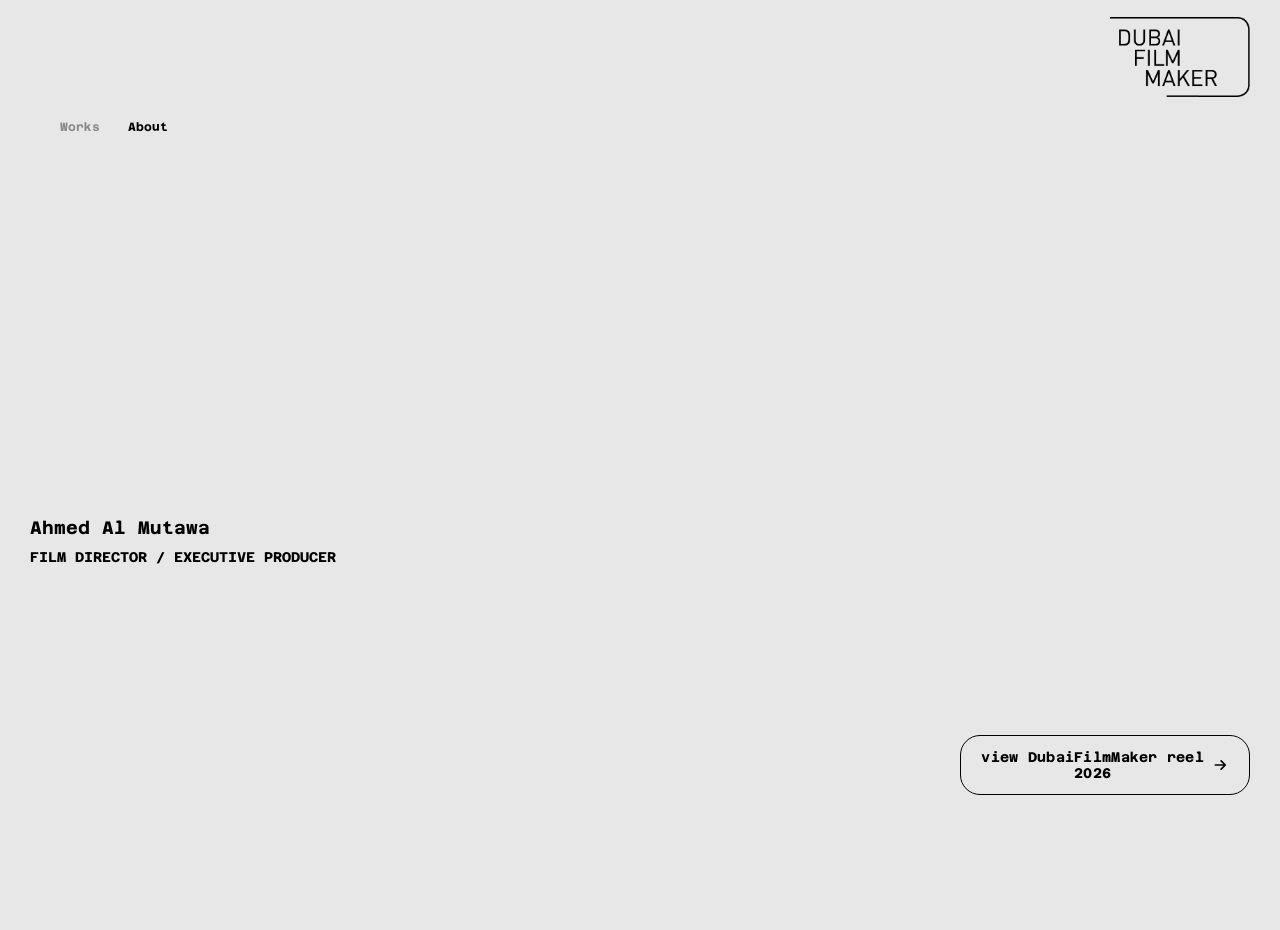
==== about.html @ 59cb26bb "preloader option 1" ====
<!doctype html>
<html lang="en">
  <meta http-equiv="content-type" content="text/html;charset=UTF-8" />
  <head>
    <meta charset="utf-8" />
    <meta name="viewport" content="width=device-width,initial-scale=1.0" />

    <link rel="preconnect" href="https://fonts.googleapis.com/" />
    <link rel="preconnect" href="https://fonts.gstatic.com/" crossorigin />
    <link
      href="https://fonts.googleapis.com/css2?family=Azeret+Mono&amp;display=swap"
      rel="stylesheet"
    />
    <link
      href="https://fonts.googleapis.com/css2?family=Azeret+Mono:wght@700&amp;display=swap"
      rel="stylesheet"
    />

    <!-- Favicons -->
    <link
      rel="apple-touch-icon"
      sizes="180x180"
      href="assets/favicons/final_favicon/apple-touch-icon.png"
    />
    <link
      rel="icon"
      type="image/png"
      sizes="32x32"
      href="assets/favicons/final_favicon/favicon-32x32.png"
    />
    <link
      rel="icon"
      type="image/png"
      sizes="16x16"
      href="assets/favicons/final_favicon/favicon-16x16.png"
    />
    <link
      rel="manifest"
      href="assets/favicons/final_favicon/site.webmanifest"
    />
    <link
      rel="mask-icon"
      href="assets/favicons/safari-pinned-tab.svg"
      color="#000000"
    />
    <meta name="msapplication-TileColor" content="#ffffff" />
    <meta name="theme-color" content="#ffffff" />
    <link
      rel="shortcut icon"
      type="image/x-icon"
      href="assets/favicons/final_favicon/favicon.ico"
    />
    <link
      rel="icon"
      type="image/x-icon"
      href="assets/favicons/final_favicon/favicon.ico"
    />
    <link rel="stylesheet" href="3.7.8/plyr.css" />
    <link href="assets/dist/build.min.css" rel="stylesheet" />
    <link href="assets/css/header-logo-match.css" rel="stylesheet" />
    <!-- <link href="assets/css/page-loading.css" rel="stylesheet" /> -->
    <link href="assets/css/header-spacing-adjustment.css" rel="stylesheet" />
    <link href="assets/css/templates/about.css" rel="stylesheet" />
    <link rel="canonical" href="about.html" />
    <link href="assets/css/templates/about.css" rel="stylesheet" />
    <meta property="og:locale" content="en_US" />
    <meta property="og:type" content="website" />
    <meta property="og:title" content=" About" />
    <meta property="og:site_name" content="Poster" />
    <meta property="og:url" content="about.html" />
    <meta name="twitter:title" content=" About" />
    <meta name="twitter:card" content="summary_large_image" />

    <meta
      name="description"
      content="Post-Production company based in the heart of Paris, dedicated to audiovisual production, advertisement, digital content, music video feature films & documentaries."
    />
    <meta
      property="og:description"
      content="Post-Production company based in the heart of Paris, dedicated to audiovisual production, advertisement, digital content, music video feature films & documentaries."
    />

    <title>DubaiFilmMaker - About</title>

    <style>
      /* Contact label letter spacing */
      .contact-label {
        letter-spacing: 0.15em;
      }
    </style>

    <!-- Critical header CSS - loads synchronously to prevent FOUC -->
  </head>
  <body class="template-about">
    <main class="main">
      <div class="app-container body-light">
        <div class="app-container-inner">
          <header class="header">
            <div class="header__nav">
              <a
                href="index"
                data-navigo
                data-slug="homepage"
                class="logo-link"
              >
                <!-- <img class="header__logo" src="assets/img/final_logo_black.svg" alt="Dubai Film Maker" /> -->
                <img
                  class="header__logo"
                  src="assets/img/version_1/black.png"
                  alt="Dubai Film Maker"
                />
              </a>
              <a href="#main_menu" class="btn btn--menu">
                <span>menu.</span>
              </a>
            </div>

            <div class="header__navigations-wrapper">
              <nav id="main_menu" class="header__subnav">
                <ul>
                  <li data-slug="homepage">
                    <a data-navigo data-slug="homepage" href="#"> Homepage </a>
                  </li>
                  <li data-slug="works">
                    <a data-navigo data-slug="works" href="/works"> Works </a>
                  </li>
                  <li data-slug="about">
                    <a
                      data-navigo
                      data-slug="about"
                      aria-current="page"
                      href="/about"
                    >
                      About
                    </a>
                  </li>
                  <li data-slug="contact">
                    <a data-navigo data-slug="contact" href="/contact">
                      Contact
                    </a>
                  </li>
                </ul>
              </nav>
            </div>
          </header>
          <div class="page-inner-content">
            <h1 class="hidden">About</h1>

            <div class="about-inner-wrapper">
              <div class="content-wrapper">
                <div class="about-content">
                  <!-- Content will be loaded from JSON -->
                  <!-- Loading about content... -->
                </div>
              </div>
              <div class="images-button-wrapper">
                <div class="list list--about-images">
                  <!-- Images will be loaded dynamically from about.json -->
                </div>

                <button class="btn-reel js-open-popin-video">
                  <span class="cta-text">view DubaiFilmMaker reel 2026</span>
                  <svg
                    class="cta-arrow"
                    width="20"
                    height="20"
                    viewBox="0 0 20 20"
                    fill="none"
                    xmlns="http://www.w3.org/2000/svg"
                  >
                    <path
                      d="M4 10H16M16 10L11 5M16 10L11 15"
                      stroke="currentColor"
                      stroke-width="2"
                      stroke-linecap="round"
                      stroke-linejoin="round"
                    ></path>
                  </svg>
                </button>
              </div>
            </div>

            <div
              class="popin popin-video js-popin-video"
              popin-name="video"
              lock-scroll
            >
              <div class="video-infos">
                <h2>DubaiFilmMaker reel 2026</h2>
              </div>
              <button class="lnk lnk--through popin-close js-close-popin-video">
                close
              </button>
              <div
                class="box--video__wrapper video-wrapper js-player fit-cover"
              >
                <video
                  src="https://video.wixstatic.com/video/8c2c22_13c6aa4d9ebb4e6d9e591dcaaa7cb89e/720p/mp4/file.mp4"
                  playsinline
                ></video>
              </div>
            </div>
          </div>
        </div>
      </div>
    </main>

    <!--  -->

    <script src="assets/js/intro-logo-size-sync.js"></script>
    <script src="assets/js/data-loader.js"></script>
    <script src="assets/js/page-renderer.js"></script>
    <script src="assets/js/spa-router.js"></script>
    <script src="assets/dist/build.min.js"></script>
    <script src="assets/js/dynamic-content-reinit.js"></script>
    <script src="assets/js/app-init.js"></script>
    <script src="assets/js/site-config.js">
      </script

          <!-- Cloudflare Web Analytics -->
          <script defer src="https://static.cloudflareinsights.com/beacon.min.js" data-cf-beacon='{"token": "624e41bf9bf046a88fa109aebee0d778"}'>
    </script>
  </body>
</html>
---- assets/dist/build.min.css ----
:root{--promo-banner-height:40px;--promo-banner-mobile-height:64px;--bg-color:#000;--bg-light-color:#e7e7e7;--light-color:#fff}@font-face{font-display:swap;font-family:Monument Extended Bold;font-style:normal;font-weight:700;src:url(../fonts/monument-extended-bold.eot);src:url(../fonts/monument-extended-bold-1.eot) format("embedded-opentype"),url(../fonts/monument-extended-bold.woff) format("woff"),url(../fonts/monument-extended-bold.woff2) format("woff2"),url(../fonts/monument-extended-bold.ttf) format("truetype"),url("../fonts/monument-extended-bold.svg") format("svg")}.box--video__credits dd,.monument-bold{font-family:Monument Extended Bold,sans-serif,system-ui;font-style:normal;font-weight:700}.azeret-mono,body{font-family:Azeret Mono,sans-serif,system-ui;font-optical-sizing:auto;font-style:normal;font-weight:400}.azeret-mono-bold,.btn--menu,.header__subnav li{font-family:Azeret Mono,sans-serif,system-ui;font-optical-sizing:auto;font-style:normal;font-weight:700}html{line-height:1.15;-webkit-text-size-adjust:100%}body{margin:0}main{display:block}h1{font-size:2em;margin:.67em 0}hr{box-sizing:content-box;height:0;overflow:visible}pre{font-family:monospace,monospace;font-size:1em}a{background-color:transparent}abbr[title]{border-bottom:none;text-decoration:underline;text-decoration:underline dotted}b,strong{font-weight:bolder}code,kbd,samp{font-family:monospace,monospace;font-size:1em}small{font-size:80%}sub,sup{font-size:75%;line-height:0;position:relative;vertical-align:baseline}sub{bottom:-.25em}sup{top:-.5em}img{border-style:none}button,input,optgroup,select,textarea{font-family:inherit;font-size:100%;line-height:1.15;margin:0}button,input{overflow:visible}button,select{text-transform:none}[type=button],[type=reset],[type=submit],button{-webkit-appearance:button}[type=button]::-moz-focus-inner,[type=reset]::-moz-focus-inner,[type=submit]::-moz-focus-inner,button::-moz-focus-inner{border-style:none;padding:0}[type=button]:-moz-focusring,[type=reset]:-moz-focusring,[type=submit]:-moz-focusring,button:-moz-focusring{outline:1px dotted ButtonText}fieldset{padding:.35em .75em .625em}legend{box-sizing:border-box;color:inherit;display:table;max-width:100%;padding:0;white-space:normal}progress{vertical-align:baseline}textarea{overflow:auto}[type=checkbox],[type=radio]{box-sizing:border-box;padding:0}[type=number]::-webkit-inner-spin-button,[type=number]::-webkit-outer-spin-button{height:auto}[type=search]{-webkit-appearance:textfield;outline-offset:-2px}[type=search]::-webkit-search-decoration{-webkit-appearance:none}::-webkit-file-upload-button{-webkit-appearance:button;font:inherit}details{display:block}summary{display:list-item}[hidden],template{display:none}:root{--rem:16px;--ivh:100vh;--vw:100vw;--main-bezier:cubic-bezier(0.63,0.01,0,0.83);--quad-ease-out:cubic-bezier(0.25,0.46,0.45,0.94);--quad-ease-in-out:cubic-bezier(0.455,0.03,0.515,0.955)}body{font-size:12px;line-height:14px;-webkit-font-smoothing:antialiased;-moz-osx-font-smoothing:grayscale;background:var(--bg-color);overscroll-behavior:none}.scrolling-element.no-scroll{overflow:hidden}.app-container{background-color:var(--bg-color);opacity:0;width:100%}.app-container.body-light{background-color:var(--bg-light-color)}.app-container-inner{min-height:var(--ivh);width:100%}.app-container+.app-container{overflow:hidden;position:absolute;top:0;z-index:10}.hidden{height:0;margin:0;opacity:0;padding:0;visibility:hidden;width:0}p{margin:14px 0 0}.list{list-style-type:none;margin:0;padding:0}.pic{display:block}.lnk{background:none;border:none;color:inherit;cursor:pointer;text-decoration:none}.lnk--through{position:relative}.lnk--through:before{background-color:var(--bg-color);content:"";height:1px;left:auto;position:absolute;right:0;top:50%;transition:width .3s cubic-bezier(.63,.01,0,.83);width:0}@media(hover:hover){.lnk--through:active:before,.lnk--through:hover:before{left:0;right:auto;width:100%}}.lazy-media{opacity:0;transition:opacity .6s ease}.lazy-media.loaded{opacity:1}.bloc-intro{backdrop-filter:blur(24px);background:var(--bg-color);height:var(--ivh);left:0;overflow:hidden;position:absolute;top:0;transition:background 3s var(--main-bezier),backdrop-filter 1s var(--main-bezier);width:100vw;z-index:99}.bloc-intro.lottie-started{background:transparent}.bloc-intro.lottie-ended{backdrop-filter:blur(0)}.intro-ended .bloc-intro{opacity:0;pointer-events:none}.intro-anim-surwrapper{height:100%;position:absolute;transition:transform .8s var(--main-bezier);width:100%}.bloc-intro.lottie-ended .intro-anim-surwrapper{transform:translateY(calc(var(--ivh)/2*-1 + var(--logo-h)/2 + 20px))}@media(min-width:768px){.bloc-intro.lottie-ended .intro-anim-surwrapper{transform:translateY(calc(var(--ivh)/2*-1 + var(--logo-h)/2 + 17px))}}.intro-ended .intro-anim-surwrapper .intro-anim-surwrapper{transition:none}.intro-anim-wrapper{height:100vw;left:70px;position:absolute;top:50%;transform:translateY(-50%);transition:left .8s var(--main-bezier);width:calc(100% - 140px)}.bloc-intro.lottie-ended .intro-anim-wrapper{left:20px}@media(min-width:768px){.intro-anim-wrapper{left:30px!important;width:calc(100% - 60px)}}.intro-anim{height:100%;left:0;opacity:0;pointer-events:none;position:absolute;top:0;transform:scale(1.24);transition:transform .5s var(--quad-ease-out),opacity .3s var(--quad-ease-out);width:100%}.intro-anim.is-visible{opacity:1;transform:scale(1.442)}.intro-timeline{--scale-x:0;bottom:0;height:3px;position:absolute;transition:opacity .3s var(--main-bezier);transition-delay:.6s;width:100%}.bloc-intro.lottie-started .intro-timeline{opacity:0}.intro-timeline .inner{background-color:var(--light-color);height:3px;position:absolute;transform:scaleX(var(--scale-x));transform-origin:left;transition:transform .6s var(--main-bezier);width:100%}:root{--plyr-color-main:#fff;--plyr-font-size-base:10px;--plyr-font-size-small:10px;--plyr-font-size-large:10px;--plyr-font-size-xlarge:10px;--plyr-font-size-badge:10px;--plyr-font-weight-bold:400;--plyr-line-height:12px;--plyr-font-family:"Azeret Mono";--plyr-range-thumb-shadow:none;--plyr-range-thumb-active-shadow-width:0;--plyr-range-track-height:1px;--plyr-font-smoothing:true;--plyr-video-control-background-hover:none;--plyr-video-controls-background:transparent}.video-wrapper{align-items:center;display:flex;height:100%;justify-content:center;overflow:hidden;position:relative;width:100%}@media(min-width:768px){.video-wrapper.fit-cover .plyr--video{height:100%}.video-wrapper.fit-cover .plyr--video video{object-fit:cover}}.video-wrapper input[type=range]{cursor:grab}.plyr--video{max-height:100%;width:100%}.plyr--video .plyr__controls{margin:0 auto;max-width:1028px}.plyr--video video{object-fit:contain}.plyr__progress__buffer{background:hsla(0,0%,100%,.4)}.plyr__control svg,.plyr__tooltip:before{display:none}.plyr__sr-only{position:static!important;clip:unset}@keyframes scale-in{0%{opacity:0;transform:scale(0)}to{opacity:1;transform:scale(1)}}@keyframes scale-out{0%{opacity:1;transform:scale(1)}to{opacity:0;transform:scale(0)}}.btn--menu{background-color:rgba(0,0,0,.5);border-radius:20px;box-sizing:border-box;clip-path:inset(0 round 0);color:var(--light-color);padding:10px 16px;position:absolute;right:0;text-decoration:none;transition:all .3s var(--main-bezier),opacity .6s var(--main-bezier)}.template-homepage.lottie-started .btn--menu{opacity:0;pointer-events:none}.intro-ended .template-homepage.lottie-started .btn--menu{opacity:1;pointer-events:auto}.btn--menu:before{background-color:var(--bg-color);border-radius:50%;color:var(--light-color);content:"x";display:block;height:34px;line-height:34px;position:absolute;right:0;text-align:center;top:0;transform:scale(0);transition:all .4s cubic-bezier(.63,.01,0,.83);width:34px}@media(hover:hover){.btn--menu:active,.btn--menu:hover{background-color:var(--bg-color);color:var(--light-color)}}@media(min-width:768px){.btn--menu{display:none}}.btn--menu span{transition:opacity .3s cubic-bezier(.63,.01,0,.83)}.header{left:0;margin:20px 20px 0;pointer-events:none;position:absolute;right:0;top:0;z-index:3}@media(min-width:768px){.header{left:auto;margin:0 30px;padding-top:17px;position:relative;position:sticky;right:auto;top:auto;top:calc((var(--logo-h) + 17px)*-1)}}.header__logo{display:block;width:100%}.template-homepage.lottie-started .header__logo{opacity:0}.intro-ended .header__logo{opacity:1!important}@media(min-width:768px){.header__logo{width:calc(100vw - 60px)}}.header__nav{align-items:flex-end;display:flex;flex-direction:row;gap:24px;pointer-events:auto}.header__nav .logo-link{width:calc(100% - 100px)}@media(min-width:768px){.header__nav .logo-link{width:100%}}.header__navigations-wrapper{display:flex;justify-content:space-between}.header__subnav{display:none;font-size:0;margin-top:0;position:absolute;right:0;text-align:right;z-index:9}@media(min-width:768px){.header__subnav{display:block;margin-top:20px;position:static;text-align:left}.template-homepage .header__subnav{opacity:0;pointer-events:none;transition:opacity .3s var(--main-bezier);transition-delay:.2s}.intro-ended .header__subnav{opacity:1}}.header__subnav ul{margin:0;padding:0}.header__subnav li{display:block;font-size:12px;list-style-type:none}@media(min-width:768px){.header__subnav li{display:inline-block;margin-right:28px;vertical-align:middle}.header__subnav li[data-slug=homepage]{display:none}}.header__subnav li:last-child{margin-right:0}.header__subnav li a{background-color:rgba(0,0,0,.5);border-radius:20px;color:var(--light-color);display:inline-block;margin-top:3px;opacity:1;padding:10px 16px;pointer-events:auto;text-decoration:none;transition:all .4s cubic-bezier(.63,.01,0,.83)}@media(min-width:768px){.header__subnav li a{animation:none!important;background-color:transparent!important;border-radius:0;color:var(--light-color);opacity:.4!important;padding:0;transform:none!important}.header__subnav li a[aria-current=page],header.on-works-section .header__subnav li a[data-slug=works],header:not(.on-works-section) .header__subnav li a.force-active{opacity:1!important}}@media(hover:hover){.header__subnav li a:active,.header__subnav li a:focus,.header__subnav li a:hover{background-color:var(--bg-color)}}@media(hover:hover)and (min-width:768px){.header__subnav li a:active,.header__subnav li a:focus,.header__subnav li a:hover{background-color:none;opacity:.7!important}}@media(min-width:768px){.app-container.body-light .header__subnav li a{color:var(--bg-color)}}.header--open .header__subnav{display:block}.header--open .header__subnav li a{animation:scale-in .4s cubic-bezier(.175,.885,.22,1.075) 0ms 1 normal forwards;opacity:0;transform:scale(0)}.header--open .header__subnav li:nth-child(2) a{animation-delay:60ms}.header--open .header__subnav li:nth-child(3) a{animation-delay:.12s}.header--open .header__subnav li:nth-child(4) a{animation-delay:.18s}.header--open .btn--menu{background-color:var(--bg-color);clip-path:inset(0 0 0 calc(100% - 34px) round 20px)}.header--open .btn--menu:before{transform:scale(1)}.header--open .btn--menu span{opacity:0}.header--closing .header__subnav{display:block}.header--closing .header__subnav li a{animation:scale-out .4s cubic-bezier(.175,.885,.22,1.075) 0ms 1 normal forwards}.header--closing .header__subnav li:first-child a{animation-delay:.18s}.header--closing .header__subnav li:nth-child(2) a{animation-delay:.12s}.header--closing .header__subnav li:nth-child(3) a{animation-delay:60ms}.main-logo{left:50%;position:absolute;top:50%;transform:translate3d(-50%,-50%,0);width:80vw}@media(min-width:768px){.homepage-inner-wrapper{margin-top:calc(var(--header-h)*-1)}}.box--home{background-color:var(--bg-color);height:var(--ivh);overflow:hidden;position:relative}@media(min-width:768px){.box--home{height:var(--ivh);position:relative}}.box--home__wrapper{height:100%;position:absolute;top:50%;transform:translateY(-50%);width:100%}.box--home__wrapper .js-main-video{height:100%;justify-content:center;left:0;object-fit:cover;opacity:0;position:absolute;top:0;transition:opacity .3s var(--main-bezier);width:100%}.box--home__wrapper .js-main-video.visible{opacity:1}.box--home__info{bottom:20px;left:20px;max-width:calc(100% - 180px);opacity:0;pointer-events:none;position:absolute;transition:opacity .6s var(--main-bezier);transition-delay:.2s;z-index:2}@media(min-width:768px){.box--home__info{align-items:center;display:flex;flex-direction:column;margin:0 auto;max-width:1200px;right:20px;transform:translateY(20px);transition:opacity .6s var(--main-bezier),transform .6s var(--main-bezier);transition-delay:.2s;width:fit-content}}.intro-ended .box--home__info{opacity:1;pointer-events:auto;transform:none}.box--home__info__counter{color:var(--light-color);margin-bottom:10px}.box--home__info__counter>span{font-weight:700}@media(min-width:768px){.box--home__info__counter{display:none}}.box--home__timeline{background-color:hsla(0,0%,100%,.1);height:1px;margin-top:10px;position:relative;width:90px}.box--home__timeline>span{background-color:var(--light-color);display:block;height:1px;left:0;opacity:0;position:absolute;top:0;width:0}.box--home__timeline>span.is-animated{opacity:1;transition:width .6s var(--quad-ease-out)}@media(min-width:768px){.box--home__timeline{margin-top:0;width:100%}}.box--home__link{cursor:none;display:block;height:100%}.box--home__buttons-mobile{align-items:flex-end;bottom:20px;display:flex;flex-direction:column;gap:5px;opacity:0;pointer-events:none;position:absolute;right:20px;transition:opacity .6s var(--main-bezier);transition-delay:.2s;z-index:2}.intro-ended .box--home__buttons-mobile{opacity:1;pointer-events:auto}.box--home__buttons-mobile .mobile-link{border:1px solid var(--light-color);border-radius:20px;color:var(--light-color);display:inline-block;padding:11px 14px;text-decoration:none;transition:background .3s var(--main-bezier),color .3s var(--main-bezier)}@media(hover:hover){.box--home__buttons-mobile .mobile-link:active,.box--home__buttons-mobile .mobile-link:hover{background-color:var(--light-color);color:var(--bg-color)}}@media(min-width:768px){.box--home__buttons-mobile{display:none}}.box--home .arrows{display:flex;gap:2px}.box--home .arrows .arrow-next,.box--home .arrows .arrow-prev{align-items:center;background:none;border:1px solid var(--light-color);border-radius:50%;color:var(--light-color);cursor:pointer;display:flex;height:38px;justify-content:center;transition:background .3s var(--main-bezier),color .3s var(--main-bezier);width:38px}@media(hover:hover){.box--home .arrows .arrow-next:active,.box--home .arrows .arrow-next:hover,.box--home .arrows .arrow-prev:active,.box--home .arrows .arrow-prev:hover{background-color:var(--light-color);color:var(--bg-color)}}.list--home{position:relative}@media(min-width:768px){.list--home{display:flex;flex-direction:row;justify-content:center}}.list--home>li{display:none;position:relative;user-select:none}.list--home>li:first-of-type a{padding-left:0}.list--home>li:last-of-type a{padding-right:0}@media(min-width:768px){.list--home>li{display:inline-flex!important}.list--home>li a{box-sizing:border-box;max-width:240px;opacity:.5;padding:20px 40px;pointer-events:auto;transition:opacity .3s cubic-bezier(.63,.01,0,.83)}}@media(min-width:768px)and (hover:hover){.list--home>li a:active,.list--home>li a:hover{opacity:1}.list--home>li a:active .small-video.is-ready,.list--home>li a:hover .small-video.is-ready{opacity:1;visibility:visible}}.list--home>li.is-active{display:block;font-weight:700}.list--home>li.is-active a{opacity:1!important}.list--home>li.is-active .small-video{display:none}.list--home>li a{color:var(--light-color);text-decoration:none}.list--home>li h2{font-size:12px;font-weight:inherit;margin:0}.list--home>li p{margin:0}.list--home>li .small-video{height:80px;left:0;opacity:0;position:absolute;top:-90px;visibility:hidden;width:auto}.about-inner-wrapper{box-sizing:border-box;display:flex;flex-direction:column;gap:31px;justify-content:flex-end;min-height:calc(var(--ivh) - var(--header-h));min-height:var(--ivh);padding-top:calc(var(--header-h) + 70px);transition:opacity .6s var(--main-bezier)}@media(min-width:768px){.about-inner-wrapper{gap:22px;min-height:calc(var(--ivh) - var(--header-h));padding-top:60px}}html:not(.has-header-h) .about-inner-wrapper{opacity:0}.about-inner-wrapper .content-wrapper{box-sizing:border-box;display:flex;flex-direction:column;gap:28px;margin:0 auto;max-width:640px;width:calc(100% - 140px)}@media(min-width:768px){.about-inner-wrapper .content-wrapper{align-items:flex-end;flex-direction:row;justify-content:space-between;max-width:none;padding:0 30px;width:100%}}.about-inner-wrapper .box--about{left:0;right:0}@media(min-width:768px){.about-inner-wrapper .box--about{column-count:2;column-gap:20px;margin-left:0;max-width:640px}}.about-inner-wrapper .box--about p:first-child{margin-top:0}.about-inner-wrapper .player-link{align-items:center;background:none;border:1px solid var(--bg-color);border-radius:20px;color:var(--bg-color);cursor:pointer;display:inline-block;display:flex;gap:10px;line-height:1;padding:13px;text-decoration:none;transition:background .3s var(--quad-ease-out),color .3s var(--quad-ease-out);width:max-content}@media(hover:hover){.about-inner-wrapper .player-link:active,.about-inner-wrapper .player-link:hover{background-color:var(--bg-color);color:var(--light-color)}}.about-inner-wrapper .list--about-images{bottom:0;font-size:0;height:330px;left:0;overflow-x:scroll;right:0;white-space:nowrap;width:100%;-overflow-scrolling:touch}.about-inner-wrapper .list--about-images>li{display:inline-block;height:100%;vertical-align:middle}@media(min-width:768px){.about-inner-wrapper .list--about-images>li:first-child:nth-last-child(2),.about-inner-wrapper .list--about-images>li:first-child:nth-last-child(2)~li{width:50%}.about-inner-wrapper .list--about-images>li:first-child:nth-last-child(3),.about-inner-wrapper .list--about-images>li:first-child:nth-last-child(3)~li{width:33.3333%}.about-inner-wrapper .list--about-images>li:first-child:nth-last-child(4),.about-inner-wrapper .list--about-images>li:first-child:nth-last-child(4)~li{width:25%}}.about-inner-wrapper .list--about-images .pic{height:100%;object-fit:cover;width:100%}.contact-inner-wrapper{box-sizing:border-box;display:flex;flex-direction:column;justify-content:space-between;min-height:var(--ivh);padding:calc(var(--header-h) + 50px) 20px 20px;transition:opacity .6s var(--main-bezier)}@media(min-width:768px){.contact-inner-wrapper{align-items:flex-end;flex-direction:row;justify-content:space-between;min-height:calc(var(--ivh) - var(--header-h));padding:40px 30px}}html:not(.has-header-h) .contact-inner-wrapper{opacity:0}.contact-inner-wrapper .box--staff .lnk{text-transform:uppercase}.contact-inner-wrapper .box--staff h2{font-size:12px;font-weight:400;left:0;line-height:14px;margin:0;max-width:80px;top:0}.contact-inner-wrapper .box--address{text-align:right}.contact-inner-wrapper .box--address .lnk{text-transform:uppercase}.contact-inner-wrapper .list--staff>li{display:flex;margin-top:20px;position:relative}.contact-inner-wrapper .list--staff>li:first-child{margin-top:0}.contact-inner-wrapper .list--members{padding:0 0 0 14px;text-transform:uppercase}.contact-inner-wrapper .list--members>li{margin-top:10px}.contact-inner-wrapper .list--members>li:first-child{margin-top:0}.bloc-projects-listing{opacity:0;transition:opacity .6s var(--main-bezier)}@media(min-width:768px){.bloc-projects-listing{padding-top:10px}}.bloc-projects-listing.ready{opacity:1}.template-homepage .homepage-inner-wrapper .bloc-projects-listing{display:none;padding-top:0}.intro-ended .bloc-projects-listing{display:block!important}.list--cat{bottom:0;font-size:0;left:20px;position:fixed;right:20px;text-align:center;transition:opacity .3s var(--main-bezier);z-index:8}.template-homepage header:not(.on-works-section) .list--cat{opacity:0;pointer-events:none}.template-homepage header:not(.on-works-section) .list--cat>li a{pointer-events:none}@media(min-width:768px){.list--cat{left:auto;margin-top:22px;position:relative;right:auto;text-align:right}}.list--cat>li{display:inline-block;margin:0 4px 8px;vertical-align:middle}@media(min-width:768px){.list--cat>li{margin:0 0 0 28px}}.list--cat>li a{background-color:var(--bg-color);border-radius:20px;color:hsla(0,0%,100%,.4);display:block;font-size:12px;padding:12px 10px;pointer-events:auto;text-decoration:none;transition:color .3s cubic-bezier(.63,.01,0,.83)}@media(min-width:768px){.list--cat>li a{background:none;border-radius:0;font-weight:700;padding:0}}@media(hover:hover){.list--cat>li a:active,.list--cat>li a:hover{color:var(--light-color)}}.list--cat>li a.is-active{color:var(--light-color);text-decoration:underline}@media(min-width:768px){.list--works{font-size:0;margin:0 auto;padding:5px 0;width:calc(100% - 10px)}.box--home+.bloc-projects-listing .list--works{padding-top:5px}}.box--work{background-color:hsla(0,0%,100%,.1);position:relative}@media(min-width:768px){.box--work{display:inline-block;margin:5px;vertical-align:middle;width:calc(50% - 10px)}.box--work--full{width:calc(100% - 10px)}}.box--work.hidden{display:none}.box--work__link{cursor:none}.box--work .cursor-text-animated h2{line-height:14px}.box--work .cursor-text-animated h2,.box--work .cursor-text-animated p{font-size:12px;font-weight:400;margin:0}.box--work__info{color:var(--light-color);font-size:12px;left:22px;position:absolute;top:50%;z-index:2}@media(min-width:768px){.box--work__info{display:none}}.box--work__info:before{background:url(../img/cursor.svg) no-repeat 50%;content:"";height:14px;left:-12px;position:absolute;top:-6px;width:15px}.box--work__info h2{font-size:12px;font-weight:400;line-height:14px;margin:0}.box--work__info p{margin:0}.box--work__video{height:0;padding-bottom:56.25%}.box--work__video .js-video,.box--work__video .plyr--video,.box--work__video .video-img-poster{height:100%;left:0;position:absolute;right:0;top:0;width:100%}.box--work__video .js-video{object-fit:cover;opacity:0;transition:opacity .6s ease}.box--work__video .video-img-poster{pointer-events:none}.box--work__video.show-video .js-video.loaded{opacity:1;transition:opacity .3s ease}@media(hover:hover)and (min-width:768px){.box--work a:active .box--work__info,.box--work a:hover .box--work__info{opacity:1;transform:none}}.box--video{background-color:var(--bg-color);bottom:0;left:0;opacity:0;position:fixed;right:0;top:0;transition:opacity .6s var(--main-bezier);z-index:10}.plr-ready .box--video{opacity:1}.box--video__info{color:var(--light-color);font-size:10px;font-weight:700;left:20px;line-height:12px;position:absolute;top:20px;z-index:2}@media(min-width:768px){.box--video__info{left:25px;top:30px}}.box--video__info h1{font-size:10px;line-height:12px;margin:0}.box--video__info p{margin:0}.box--video__info .lnk--credits{display:inline-block;font-weight:400;margin-top:10px;text-decoration:underline}.box--video__credits{opacity:0;transform:translate(-4px,-2px);transition:all .4s cubic-bezier(.63,.01,0,.83);visibility:hidden}.box--video__credits.is-open{opacity:1;transform:none;visibility:visible}.box--video__credits dl{display:grid;grid-template-columns:max-content auto}.box--video__credits dt{font-weight:400;grid-column-start:1;margin-top:4px}.box--video__credits dd{grid-column-start:2;margin-left:20px;margin-top:4px;text-transform:uppercase}.box--video__close{color:var(--light-color);font-size:10px;line-height:12px;position:absolute;right:20px;text-decoration:none;top:15px;z-index:2}@media(min-width:768px){.box--video__close{right:25px;top:30px}}.box--video__close.lnk--through:before{background-color:var(--light-color)}.popin{background-color:var(--bg-color);color:var(--light-color);height:var(--ivh);left:0;opacity:0;pointer-events:none;position:fixed;top:0;transition:opacity .3s var(--quad-ease-out);width:var(--vw);z-index:10}.popin.opened{opacity:1;pointer-events:auto}.popin .lnk--through{line-height:1}.popin .lnk--through:before{background-color:var(--light-color)}.popin-video .video-infos{color:var(--light-color);font-size:10px;font-weight:700;left:20px;line-height:12px;position:absolute;top:20px;z-index:2}@media(min-width:768px){.popin-video .video-infos{left:25px;top:30px}}.popin-video .video-infos h2{font-size:10px;line-height:12px;margin:0}.popin-video .popin-close{color:var(--light-color);font-size:10px;line-height:12px;position:absolute;right:20px;text-decoration:none;top:15px;z-index:2}@media(min-width:768px){.popin-video .popin-close{right:25px;top:30px}}.cursor-player-animated,.cursor-text-animated{display:none;height:100%;left:0;opacity:0;pointer-events:none;position:absolute;top:0;transition:opacity .3s var(--quad-ease-out);width:100%}@media(min-width:768px){.cursor-player-animated,.cursor-text-animated{display:block}}.cursor-player-animated.visible,.cursor-text-animated.visible{opacity:1}.cursor-player-animated .mooving-elements,.cursor-text-animated .mooving-elements{color:var(--light-color);font-size:10px;font-weight:700;position:absolute;transform:translate(var(--x),var(--y))}.cursor-player-animated .mooving-elements.shift,.cursor-text-animated .mooving-elements.shift{left:12px;top:4px}.cursor-player-animated .mooving-elements.is-player,.cursor-text-animated .mooving-elements.is-player{left:0;top:0}.cursor-player-animated .mooving-elements *,.cursor-text-animated .mooving-elements *{margin:0}.cursor-player-animated .players-wrapper,.cursor-text-animated .players-wrapper{aspect-ratio:16/9;position:absolute;width:200px}.cursor-player-animated .players-wrapper .js-video,.cursor-text-animated .players-wrapper .js-video{height:100%;left:0;object-fit:cover;opacity:0;position:absolute;top:0;transition:opacity .3s var(--main-bezier);width:100%}.cursor-player-animated .players-wrapper .js-video.active,.cursor-text-animated .players-wrapper .js-video.active{opacity:1}.cursor-text-animated{overflow:hidden}.error-page-title{bottom:30px;box-sizing:border-box;color:var(--light-color);font-size:30px;line-height:normal;padding:0 30px;position:absolute;text-align:center;width:100%}
---- assets/css/header-logo-match.css ----
/* Header Logo - Ensure it fits within container boundaries */

.header__logo {
  max-width: 100%;
  width: 100%;
  height: auto;
  display: block;
  object-fit: contain;
}

/* Ensure logo link container respects boundaries */
.header__nav .logo-link {
  display: block;
  max-width: 100%;
  overflow: hidden;
}

/* Mobile: Account for menu button space */
@media (max-width: 767px) {
  .header__nav .logo-link {
    width: calc(100% - 100px);
    max-width: calc(100% - 100px);
  }
}

/* Desktop: Full width available */
@media (min-width: 768px) {
  .header__nav .logo-link {
    width: 100%;
    max-width: 100%;
  }
  
  .header__logo {
    max-width: calc(100vw - 60px);
  }
}
---- assets/css/page-loading.css ----
/**
 * Page Loading Indicator
 * Shows loading state during navigation
 */

.page-loading-indicator {
  position: fixed;
  top: 50%;
  left: 50%;
  transform: translate(-50%, -50%);
  color: white;
  font-size: 14px;
  font-family: 'Azeret Mono', monospace;
  z-index: 10000;
  text-align: center;
  pointer-events: none;
}

.page-loading-indicator::after {
  content: '';
  display: inline-block;
  width: 12px;
  height: 12px;
  margin-left: 8px;
  border: 2px solid rgba(255, 255, 255, 0.3);
  border-top-color: white;
  border-radius: 50%;
  animation: page-loading-spin 0.6s linear infinite;
}

@keyframes page-loading-spin {
  to {
    transform: rotate(360deg);
  }
}

/* Fade in animation for page content */
.page-inner-content {
  animation: page-fade-in 0.3s ease-out;
}

@keyframes page-fade-in {
  from {
    opacity: 0;
  }
  to {
    opacity: 1;
  }
}
---- assets/css/templates/about.css ----
.contact {
  padding: 3rem;
  border: 1px solid #000;
}
.contact .h1 {
  margin-bottom: 1.5rem;
}

/* Override build.min.css default horizontal scroll behavior */
/* .about-inner-wrapper .list--about-images {
  overflow-x: visible !important;
  overflow-y: visible !important;
  white-space: normal !important;
  height: auto !important;
  position: static !important;
  font-size: inherit !important;
  bottom: auto !important;
  left: auto !important;
  right: auto !important;
  width: auto !important;
}

.about-inner-wrapper .list--about-images > .about-image-item {
  display: block !important;
  height: auto !important;
  width: auto !important;
} */

/* Mobile: Button styling and positioning */
@media (max-width: 1021px) {
  .about-content {
    display: flex !important;
    flex-direction: column !important;
  }

  .about-inner-wrapper {
  }

  /* Make about-content a flex container to control all children order */
  .about-content {
    display: flex !important;
    flex-direction: column !important;
  }

  /* Set order for all elements */
  .about-header {
    order: 0 !important;
  }

  .col-intro {
    order: 1 !important;
  }

  .col-biography {
    order: 2 !important;
  }

  .col-achievements {
    order: 3 !important;
  }

  .col-large-image {
    order: 4 !important;
  }

  .col-remaining-bio {
    order: 5 !important;
  }

  .col-remaining-company {
    order: 8 !important;
  }

  .col-company {
    order: 7 !important;
  }

  /* Match padding with content-wrapper */
  .images-button-wrapper {
    padding: 0 !important;
    order: 10 !important;
  }

  /* ROW 1: Header - Mobile */

  /* ROW 2: Stack columns vertically on mobile */
  .about-row-2 {
    display: contents !important;
  }

  .col-intro,
  .col-biography,
  .col-achievements,
  .col-company {
    margin-bottom: 2.5rem !important;
  }

  /* ROW 3: Stack vertically on mobile */
  .about-row-3 {
    display: contents !important;
  }

  .col-large-image {
    margin-bottom: 2rem !important;
  }

  .col-large-image img {
    width: 100% !important;
    height: auto !important;
    display: block !important;
  }

  .col-remaining-content {
    display: contents !important;
  }

  .col-remaining-bio,
  .col-remaining-company {
    margin-bottom: 2.5rem !important;
  }

  /* ROW 4: Stack images and button vertically */
  .images-button-wrapper {
    display: flex !important;
    flex-direction: column !important;
    gap: 1.5rem !important;
  }

  .images-button-wrapper .btn-reel {
    max-width: 400px !important;
    margin: 0 auto 3rem auto !important;
    padding: 0.75rem 1.5rem !important;
    text-align: center !important;
    grid-column: unset !important;
    grid-row: unset !important;
  }

  .list--about-images {
    grid-column: unset !important;
    grid-row: unset !important;
  }
}

/* About page magazine layout */
@media (min-width: 1024px) {
  .about-inner-wrapper {
    margin-top: 30px !important;
    padding: 0 30px !important;
  }

  .content-wrapper {
    width: 100% !important;
    padding: 0 !important;
    box-sizing: border-box !important;
  }

  /* ROW 1: Header */

  /* ROW 2: 4-column grid */
  .about-row-2 {
    display: grid !important;
    grid-template-columns: repeat(4, 1fr) !important;
    gap: 30px !important;
    margin-bottom: 1rem !important;
  }

  .about-row-2 h4 {
    font-size: 0.75rem !important;
    text-transform: uppercase !important;
    letter-spacing: 0.1em !important;
    margin-bottom: 1rem !important;
    opacity: 0.6 !important;
  }

  .about-row-2 p {
    line-height: 1.6 !important;
    font-size: 0.9rem !important;
  }

  /* ROW 3: Large image + Content (2 columns: image left, 2-column content right) */
  .about-row-3 {
    display: grid !important;
    grid-template-columns: 1fr 1fr !important;
    gap: 40px !important;
    margin-bottom: 2rem !important;
  }

  .col-large-image {
    grid-column: 1 !important;
  }

  .col-large-image img {
    width: 100% !important;
    height: auto !important;
    display: block !important;
  }

  .col-remaining-content {
    grid-column: 2 !important;
    display: grid !important;
    grid-template-columns: 1fr 1fr !important;
    gap: 30px !important;
  }

  .col-remaining-bio,
  .col-remaining-company {
    display: flex !important;
    flex-direction: column !important;
    gap: 30px !important;
  }

  .col-remaining-bio p,
  .col-remaining-company p {
    margin-bottom: 0 !important;
    break-inside: avoid !important;
    font-size: 0.9rem !important;
    line-height: 1.6 !important;
  }

  /* ROW 4: Thumbnails + Button */
  .images-button-wrapper {
    display: grid !important;
    grid-template-columns: repeat(4, 1fr) !important;
    gap: 20px !important;
    align-items: center !important;
    padding: 0 !important;
    width: 100% !important;
    box-sizing: border-box !important;
  }

  .list--about-images {
    grid-column: 1 / 4 !important;
    grid-row: 1 !important;
    display: grid !important;
    grid-template-columns: repeat(2, 1fr) !important;
    gap: 20px !important;
    margin: 0 !important;
    padding: 0 !important;
  }

  .btn-reel {
    grid-column: 4 !important;
    grid-row: 1 !important;
  }
}

/* Photo gallery - seamless grid with no gaps */
.list--about-images {
  display: grid !important;
  gap: 0 !important;
  margin: 0 !important;
  padding: 0 !important;
  list-style: none !important;
  grid-auto-flow: dense !important;
  width: 100% !important;
  box-sizing: border-box !important;
}

/* About page "View Reel" button - matching homepage CTA design */
.btn-reel {
  display: flex !important;
  align-items: center !important;
  justify-content: center !important;
  gap: 8px !important;
  padding: 11px 20px !important;
  background: transparent !important;
  border: none !important;
  color: var(--dark-color, #000000) !important;
  font-family: 'Azeret Mono', sans-serif, system-ui !important;
  font-optical-sizing: auto !important;
  font-style: normal !important;
  font-size: 14px !important;
  font-weight: 700 !important;
  letter-spacing: 0.02em !important;
  text-decoration: none !important;
  cursor: pointer !important;
  position: relative !important;
  overflow: hidden !important;
  transition: color 0.4s cubic-bezier(0.2, 0, 0.8, 1) !important;
  width: fit-content !important;
  justify-self: center !important;
}

/* SVG Frame Container - Open frame effect with straight left edge */
.btn-reel::before {
  content: '' !important;
  position: absolute !important;
  top: 0 !important;
  left: 0 !important;
  right: 0 !important;
  bottom: 0 !important;
  border-top: 1px solid var(--dark-color, #000000) !important;
  border-right: 1px solid var(--dark-color, #000000) !important;
  border-bottom: 1px solid var(--dark-color, #000000) !important;
  border-left: none !important;
  border-radius: 0 !important;
  border-top-right-radius: 8px !important;
  border-bottom-right-radius: 8px !important;
  transition:
    border-left 0.5s cubic-bezier(0.2, 0, 0.8, 1),
    border-radius 0.5s cubic-bezier(0.2, 0, 0.8, 1) !important;
  z-index: 0 !important;
}

/* Background fill layer */
/* SVG Frame Container - Open frame effect with shorter bottom border */
.btn-reel::before {
  content: '' !important;
  position: absolute !important;
  top: 0 !important;
  left: 0 !important;
  right: 0 !important;
  bottom: 0 !important;

  /* Keep top and right borders */
  border-top: 1px solid var(--dark-color, #000000) !important;
  border-right: 1px solid var(--dark-color, #000000) !important;
  border-left: none !important;
  border-bottom: none !important;

  /* Shorter bottom border */
  background: linear-gradient(
      to right,
      transparent 0%,
      transparent 20%,
      /* empty area */ var(--dark-color, #000000) 20%,
      var(--dark-color, #000000) 100%
    )
    bottom / 100% 1px no-repeat !important;

  border-radius: 0 !important;
  border-top-right-radius: 8px !important;
  border-bottom-right-radius: 8px !important;

  transition:
    border-left 0.5s cubic-bezier(0.2, 0, 0.8, 1),
    border-radius 0.5s cubic-bezier(0.2, 0, 0.8, 1) !important;

  z-index: 0 !important;
}

/* Background fill layer */
.btn-reel::after {
  content: '' !important;
  position: absolute !important;
  top: 0 !important;
  left: 0 !important;
  right: 0 !important;
  bottom: 0 !important;

  background: var(--dark-color, #000000) !important;

  border-radius: 0 !important;
  border-top-right-radius: 8px !important;
  border-bottom-right-radius: 8px !important;

  transform: scaleX(0) !important;
  transform-origin: left !important;

  transition:
    transform 0.4s cubic-bezier(0.2, 0, 0.8, 1) 0.3s,
    border-radius 0.5s cubic-bezier(0.2, 0, 0.8, 1) !important;

  z-index: 0 !important;
}
/* Hover State: Close the frame */
@media (hover: hover) {
  .btn-reel:hover::before {
    border-left: 1px solid var(--dark-color, #000000) !important;
    border-radius: 8px !important;
  }

  .btn-reel:hover::after {
    transform: scaleX(1) !important;
    border-radius: 8px !important;
  }

  .btn-reel:hover {
    color: var(--light-color, #ffffff) !important;
  }

  .btn-reel:hover svg {
    transform: translateX(4px) !important;
  }
}

/* Active state */
.btn-reel:active::before {
  border-left: 1px solid var(--dark-color, #000000) !important;
  border-radius: 8px !important;
}

.btn-reel:active::after {
  transform: scaleX(1) !important;
  transition-delay: 0s !important;
}

.btn-reel:active {
  color: var(--light-color, #ffffff) !important;
}

/* SVG icon styling */
.btn-reel svg {
  position: relative !important;
  z-index: 2 !important;
  width: 20px !important;
  height: 20px !important;
  transition: transform 0.3s cubic-bezier(0.2, 0, 0.8, 1) !important;
}

/* Text content layer */
.btn-reel .cta-text {
  position: relative !important;
  z-index: 2 !important;
}

/* Mobile: 1 column for better image display */
@media (max-width: 767px) {
  .list--about-images {
    grid-template-columns: 1fr !important;
    grid-auto-rows: auto !important;
    margin-top: 2rem !important;
    gap: 0.5rem !important;
  }
}

/* Tablet: 2 columns */
@media (min-width: 768px) and (max-width: 1021px) {
  .about-inner-wrapper {
    margin-top: 25px !important;
    padding: 0 25px !important;
  }

  /* ROW 1: Header - Tablet */

  /* ROW 2: 2-column grid on tablet */
  .about-row-2 {
    display: grid !important;
    grid-template-columns: repeat(2, 1fr) !important;
    gap: 25px !important;
    margin-bottom: 2.5rem !important;
  }

  .about-row-2 p {
    line-height: 1.6 !important;
    font-size: 0.9rem !important;
  }

  /* ROW 3: Stack vertically on tablet */
  .about-row-3 {
    display: flex !important;
    flex-direction: column !important;
    gap: 2.5rem !important;
    margin-bottom: 2.5rem !important;
  }

  .col-large-image img {
    width: 100% !important;
    height: auto !important;
    display: block !important;
  }

  .col-remaining-content {
    display: grid !important;
    grid-template-columns: repeat(2, 1fr) !important;
    gap: 25px !important;
  }

  .col-remaining-content p {
    margin-bottom: 0 !important;
    font-size: 0.9rem !important;
    line-height: 1.6 !important;
  }

  /* ROW 4: Images in 2 columns, button below */
  .images-button-wrapper {
    display: flex !important;
    flex-direction: column !important;
    gap: 2rem !important;
    padding: 0 25px !important;
  }

  .images-button-wrapper .btn-reel {
    margin: 0 auto !important;
    grid-column: unset !important;
    grid-row: unset !important;
  }

  .list--about-images {
    grid-template-columns: repeat(2, 1fr) !important;
    grid-auto-rows: auto !important;
    margin-top: 0 !important;
    gap: 0.5rem !important;
    grid-column: unset !important;
    grid-row: unset !important;
  }
}

/* Desktop: 2 columns in right column */
@media (min-width: 1024px) {
  .list--about-images {
    grid-template-columns: repeat(2, 1fr) !important;
    grid-auto-rows: auto !important;
    gap: 0.5rem !important;
  }
}

.list--about-images li {
  margin: 0 !important;
  padding: 0 !important;
  overflow: hidden !important;
  background: transparent !important;
}

.list--about-images .about-image-item {
  margin: 0 !important;
  padding: 0 !important;
  overflow: hidden !important;
  background: transparent !important;
  display: block !important;
}

.list--about-images .pic {
  width: 100% !important;
  height: auto !important;
  display: block !important;
  object-fit: cover !important;
  object-position: center !important;
  transition:
    opacity 0.3s ease,
    transform 0.3s ease !important;
}

.list--about-images li:hover .pic {
  opacity: 0.85 !important;
  transform: scale(1.02) !important;
}

/* Masonry pattern - varied sizes */
.list--about-images .about-image-item:nth-child(5n + 1) {
  grid-row: span 1 !important;
}

.list--about-images .about-image-item:nth-child(5n + 4) {
  grid-column: span 1 !important;
}

/* Special layout for exactly 3 images */
@media (min-width: 768px) {
  .list--about-images:has(.about-image-item:nth-child(3):last-child) {
    grid-template-columns: repeat(2, 1fr) !important;
  }

  .list--about-images:has(.about-image-item:nth-child(3):last-child)
    .about-image-item:first-child {
    grid-column: span 2 !important;
  }
}

/* Clean about-content container (no conflicting styles) */
.about-content {
  width: 100% !important;
  columns: auto !important;
  column-count: 1 !important;
}

/* Original pill style (when buttonStyle = "original" in config.json) */
.btn-style--original .btn-reel {
  border: 1px solid var(--dark-color, #000000) !important;
  border-radius: 20px !important;
  padding: 13px 20px !important;
  background: transparent !important;
  transition: background 0.3s ease, color 0.3s ease !important;
}

.btn-style--original .btn-reel::before,
.btn-style--original .btn-reel::after {
  display: none !important;
}

@media (hover: hover) {
  .btn-style--original .btn-reel:hover {
    background: var(--dark-color, #000000) !important;
    color: var(--light-color, #ffffff) !important;
  }
}
---- assets/css/templates/about.css ----
.contact {
  padding: 3rem;
  border: 1px solid #000;
}
.contact .h1 {
  margin-bottom: 1.5rem;
}

/* Override build.min.css default horizontal scroll behavior */
/* .about-inner-wrapper .list--about-images {
  overflow-x: visible !important;
  overflow-y: visible !important;
  white-space: normal !important;
  height: auto !important;
  position: static !important;
  font-size: inherit !important;
  bottom: auto !important;
  left: auto !important;
  right: auto !important;
  width: auto !important;
}

.about-inner-wrapper .list--about-images > .about-image-item {
  display: block !important;
  height: auto !important;
  width: auto !important;
} */

/* Mobile: Button styling and positioning */
@media (max-width: 1021px) {
  .about-content {
    display: flex !important;
    flex-direction: column !important;
  }

  .about-inner-wrapper {
  }

  /* Make about-content a flex container to control all children order */
  .about-content {
    display: flex !important;
    flex-direction: column !important;
  }

  /* Set order for all elements */
  .about-header {
    order: 0 !important;
  }

  .col-intro {
    order: 1 !important;
  }

  .col-biography {
    order: 2 !important;
  }

  .col-achievements {
    order: 3 !important;
  }

  .col-large-image {
    order: 4 !important;
  }

  .col-remaining-bio {
    order: 5 !important;
  }

  .col-remaining-company {
    order: 8 !important;
  }

  .col-company {
    order: 7 !important;
  }

  /* Match padding with content-wrapper */
  .images-button-wrapper {
    padding: 0 !important;
    order: 10 !important;
  }

  /* ROW 1: Header - Mobile */

  /* ROW 2: Stack columns vertically on mobile */
  .about-row-2 {
    display: contents !important;
  }

  .col-intro,
  .col-biography,
  .col-achievements,
  .col-company {
    margin-bottom: 2.5rem !important;
  }

  /* ROW 3: Stack vertically on mobile */
  .about-row-3 {
    display: contents !important;
  }

  .col-large-image {
    margin-bottom: 2rem !important;
  }

  .col-large-image img {
    width: 100% !important;
    height: auto !important;
    display: block !important;
  }

  .col-remaining-content {
    display: contents !important;
  }

  .col-remaining-bio,
  .col-remaining-company {
    margin-bottom: 2.5rem !important;
  }

  /* ROW 4: Stack images and button vertically */
  .images-button-wrapper {
    display: flex !important;
    flex-direction: column !important;
    gap: 1.5rem !important;
  }

  .images-button-wrapper .btn-reel {
    max-width: 400px !important;
    margin: 0 auto 3rem auto !important;
    padding: 0.75rem 1.5rem !important;
    text-align: center !important;
    grid-column: unset !important;
    grid-row: unset !important;
  }

  .list--about-images {
    grid-column: unset !important;
    grid-row: unset !important;
  }
}

/* About page magazine layout */
@media (min-width: 1024px) {
  .about-inner-wrapper {
    margin-top: 30px !important;
    padding: 0 30px !important;
  }

  .content-wrapper {
    width: 100% !important;
    padding: 0 !important;
    box-sizing: border-box !important;
  }

  /* ROW 1: Header */

  /* ROW 2: 4-column grid */
  .about-row-2 {
    display: grid !important;
    grid-template-columns: repeat(4, 1fr) !important;
    gap: 30px !important;
    margin-bottom: 1rem !important;
  }

  .about-row-2 h4 {
    font-size: 0.75rem !important;
    text-transform: uppercase !important;
    letter-spacing: 0.1em !important;
    margin-bottom: 1rem !important;
    opacity: 0.6 !important;
  }

  .about-row-2 p {
    line-height: 1.6 !important;
    font-size: 0.9rem !important;
  }

  /* ROW 3: Large image + Content (2 columns: image left, 2-column content right) */
  .about-row-3 {
    display: grid !important;
    grid-template-columns: 1fr 1fr !important;
    gap: 40px !important;
    margin-bottom: 2rem !important;
  }

  .col-large-image {
    grid-column: 1 !important;
  }

  .col-large-image img {
    width: 100% !important;
    height: auto !important;
    display: block !important;
  }

  .col-remaining-content {
    grid-column: 2 !important;
    display: grid !important;
    grid-template-columns: 1fr 1fr !important;
    gap: 30px !important;
  }

  .col-remaining-bio,
  .col-remaining-company {
    display: flex !important;
    flex-direction: column !important;
    gap: 30px !important;
  }

  .col-remaining-bio p,
  .col-remaining-company p {
    margin-bottom: 0 !important;
    break-inside: avoid !important;
    font-size: 0.9rem !important;
    line-height: 1.6 !important;
  }

  /* ROW 4: Thumbnails + Button */
  .images-button-wrapper {
    display: grid !important;
    grid-template-columns: repeat(4, 1fr) !important;
    gap: 20px !important;
    align-items: center !important;
    padding: 0 !important;
    width: 100% !important;
    box-sizing: border-box !important;
  }

  .list--about-images {
    grid-column: 1 / 4 !important;
    grid-row: 1 !important;
    display: grid !important;
    grid-template-columns: repeat(2, 1fr) !important;
    gap: 20px !important;
    margin: 0 !important;
    padding: 0 !important;
  }

  .btn-reel {
    grid-column: 4 !important;
    grid-row: 1 !important;
  }
}

/* Photo gallery - seamless grid with no gaps */
.list--about-images {
  display: grid !important;
  gap: 0 !important;
  margin: 0 !important;
  padding: 0 !important;
  list-style: none !important;
  grid-auto-flow: dense !important;
  width: 100% !important;
  box-sizing: border-box !important;
}

/* About page "View Reel" button - matching homepage CTA design */
.btn-reel {
  display: flex !important;
  align-items: center !important;
  justify-content: center !important;
  gap: 8px !important;
  padding: 11px 20px !important;
  background: transparent !important;
  border: none !important;
  color: var(--dark-color, #000000) !important;
  font-family: 'Azeret Mono', sans-serif, system-ui !important;
  font-optical-sizing: auto !important;
  font-style: normal !important;
  font-size: 14px !important;
  font-weight: 700 !important;
  letter-spacing: 0.02em !important;
  text-decoration: none !important;
  cursor: pointer !important;
  position: relative !important;
  overflow: hidden !important;
  transition: color 0.4s cubic-bezier(0.2, 0, 0.8, 1) !important;
  width: fit-content !important;
  justify-self: center !important;
}

/* SVG Frame Container - Open frame effect with straight left edge */
.btn-reel::before {
  content: '' !important;
  position: absolute !important;
  top: 0 !important;
  left: 0 !important;
  right: 0 !important;
  bottom: 0 !important;
  border-top: 1px solid var(--dark-color, #000000) !important;
  border-right: 1px solid var(--dark-color, #000000) !important;
  border-bottom: 1px solid var(--dark-color, #000000) !important;
  border-left: none !important;
  border-radius: 0 !important;
  border-top-right-radius: 8px !important;
  border-bottom-right-radius: 8px !important;
  transition:
    border-left 0.5s cubic-bezier(0.2, 0, 0.8, 1),
    border-radius 0.5s cubic-bezier(0.2, 0, 0.8, 1) !important;
  z-index: 0 !important;
}

/* Background fill layer */
/* SVG Frame Container - Open frame effect with shorter bottom border */
.btn-reel::before {
  content: '' !important;
  position: absolute !important;
  top: 0 !important;
  left: 0 !important;
  right: 0 !important;
  bottom: 0 !important;

  /* Keep top and right borders */
  border-top: 1px solid var(--dark-color, #000000) !important;
  border-right: 1px solid var(--dark-color, #000000) !important;
  border-left: none !important;
  border-bottom: none !important;

  /* Shorter bottom border */
  background: linear-gradient(
      to right,
      transparent 0%,
      transparent 20%,
      /* empty area */ var(--dark-color, #000000) 20%,
      var(--dark-color, #000000) 100%
    )
    bottom / 100% 1px no-repeat !important;

  border-radius: 0 !important;
  border-top-right-radius: 8px !important;
  border-bottom-right-radius: 8px !important;

  transition:
    border-left 0.5s cubic-bezier(0.2, 0, 0.8, 1),
    border-radius 0.5s cubic-bezier(0.2, 0, 0.8, 1) !important;

  z-index: 0 !important;
}

/* Background fill layer */
.btn-reel::after {
  content: '' !important;
  position: absolute !important;
  top: 0 !important;
  left: 0 !important;
  right: 0 !important;
  bottom: 0 !important;

  background: var(--dark-color, #000000) !important;

  border-radius: 0 !important;
  border-top-right-radius: 8px !important;
  border-bottom-right-radius: 8px !important;

  transform: scaleX(0) !important;
  transform-origin: left !important;

  transition:
    transform 0.4s cubic-bezier(0.2, 0, 0.8, 1) 0.3s,
    border-radius 0.5s cubic-bezier(0.2, 0, 0.8, 1) !important;

  z-index: 0 !important;
}
/* Hover State: Close the frame */
@media (hover: hover) {
  .btn-reel:hover::before {
    border-left: 1px solid var(--dark-color, #000000) !important;
    border-radius: 8px !important;
  }

  .btn-reel:hover::after {
    transform: scaleX(1) !important;
    border-radius: 8px !important;
  }

  .btn-reel:hover {
    color: var(--light-color, #ffffff) !important;
  }

  .btn-reel:hover svg {
    transform: translateX(4px) !important;
  }
}

/* Active state */
.btn-reel:active::before {
  border-left: 1px solid var(--dark-color, #000000) !important;
  border-radius: 8px !important;
}

.btn-reel:active::after {
  transform: scaleX(1) !important;
  transition-delay: 0s !important;
}

.btn-reel:active {
  color: var(--light-color, #ffffff) !important;
}

/* SVG icon styling */
.btn-reel svg {
  position: relative !important;
  z-index: 2 !important;
  width: 20px !important;
  height: 20px !important;
  transition: transform 0.3s cubic-bezier(0.2, 0, 0.8, 1) !important;
}

/* Text content layer */
.btn-reel .cta-text {
  position: relative !important;
  z-index: 2 !important;
}

/* Mobile: 1 column for better image display */
@media (max-width: 767px) {
  .list--about-images {
    grid-template-columns: 1fr !important;
    grid-auto-rows: auto !important;
    margin-top: 2rem !important;
    gap: 0.5rem !important;
  }
}

/* Tablet: 2 columns */
@media (min-width: 768px) and (max-width: 1021px) {
  .about-inner-wrapper {
    margin-top: 25px !important;
    padding: 0 25px !important;
  }

  /* ROW 1: Header - Tablet */

  /* ROW 2: 2-column grid on tablet */
  .about-row-2 {
    display: grid !important;
    grid-template-columns: repeat(2, 1fr) !important;
    gap: 25px !important;
    margin-bottom: 2.5rem !important;
  }

  .about-row-2 p {
    line-height: 1.6 !important;
    font-size: 0.9rem !important;
  }

  /* ROW 3: Stack vertically on tablet */
  .about-row-3 {
    display: flex !important;
    flex-direction: column !important;
    gap: 2.5rem !important;
    margin-bottom: 2.5rem !important;
  }

  .col-large-image img {
    width: 100% !important;
    height: auto !important;
    display: block !important;
  }

  .col-remaining-content {
    display: grid !important;
    grid-template-columns: repeat(2, 1fr) !important;
    gap: 25px !important;
  }

  .col-remaining-content p {
    margin-bottom: 0 !important;
    font-size: 0.9rem !important;
    line-height: 1.6 !important;
  }

  /* ROW 4: Images in 2 columns, button below */
  .images-button-wrapper {
    display: flex !important;
    flex-direction: column !important;
    gap: 2rem !important;
    padding: 0 25px !important;
  }

  .images-button-wrapper .btn-reel {
    margin: 0 auto !important;
    grid-column: unset !important;
    grid-row: unset !important;
  }

  .list--about-images {
    grid-template-columns: repeat(2, 1fr) !important;
    grid-auto-rows: auto !important;
    margin-top: 0 !important;
    gap: 0.5rem !important;
    grid-column: unset !important;
    grid-row: unset !important;
  }
}

/* Desktop: 2 columns in right column */
@media (min-width: 1024px) {
  .list--about-images {
    grid-template-columns: repeat(2, 1fr) !important;
    grid-auto-rows: auto !important;
    gap: 0.5rem !important;
  }
}

.list--about-images li {
  margin: 0 !important;
  padding: 0 !important;
  overflow: hidden !important;
  background: transparent !important;
}

.list--about-images .about-image-item {
  margin: 0 !important;
  padding: 0 !important;
  overflow: hidden !important;
  background: transparent !important;
  display: block !important;
}

.list--about-images .pic {
  width: 100% !important;
  height: auto !important;
  display: block !important;
  object-fit: cover !important;
  object-position: center !important;
  transition:
    opacity 0.3s ease,
    transform 0.3s ease !important;
}

.list--about-images li:hover .pic {
  opacity: 0.85 !important;
  transform: scale(1.02) !important;
}

/* Masonry pattern - varied sizes */
.list--about-images .about-image-item:nth-child(5n + 1) {
  grid-row: span 1 !important;
}

.list--about-images .about-image-item:nth-child(5n + 4) {
  grid-column: span 1 !important;
}

/* Special layout for exactly 3 images */
@media (min-width: 768px) {
  .list--about-images:has(.about-image-item:nth-child(3):last-child) {
    grid-template-columns: repeat(2, 1fr) !important;
  }

  .list--about-images:has(.about-image-item:nth-child(3):last-child)
    .about-image-item:first-child {
    grid-column: span 2 !important;
  }
}

/* Clean about-content container (no conflicting styles) */
.about-content {
  width: 100% !important;
  columns: auto !important;
  column-count: 1 !important;
}

/* Original pill style (when buttonStyle = "original" in config.json) */
.btn-style--original .btn-reel {
  border: 1px solid var(--dark-color, #000000) !important;
  border-radius: 20px !important;
  padding: 13px 20px !important;
  background: transparent !important;
  transition: background 0.3s ease, color 0.3s ease !important;
}

.btn-style--original .btn-reel::before,
.btn-style--original .btn-reel::after {
  display: none !important;
}

@media (hover: hover) {
  .btn-style--original .btn-reel:hover {
    background: var(--dark-color, #000000) !important;
    color: var(--light-color, #ffffff) !important;
  }
}
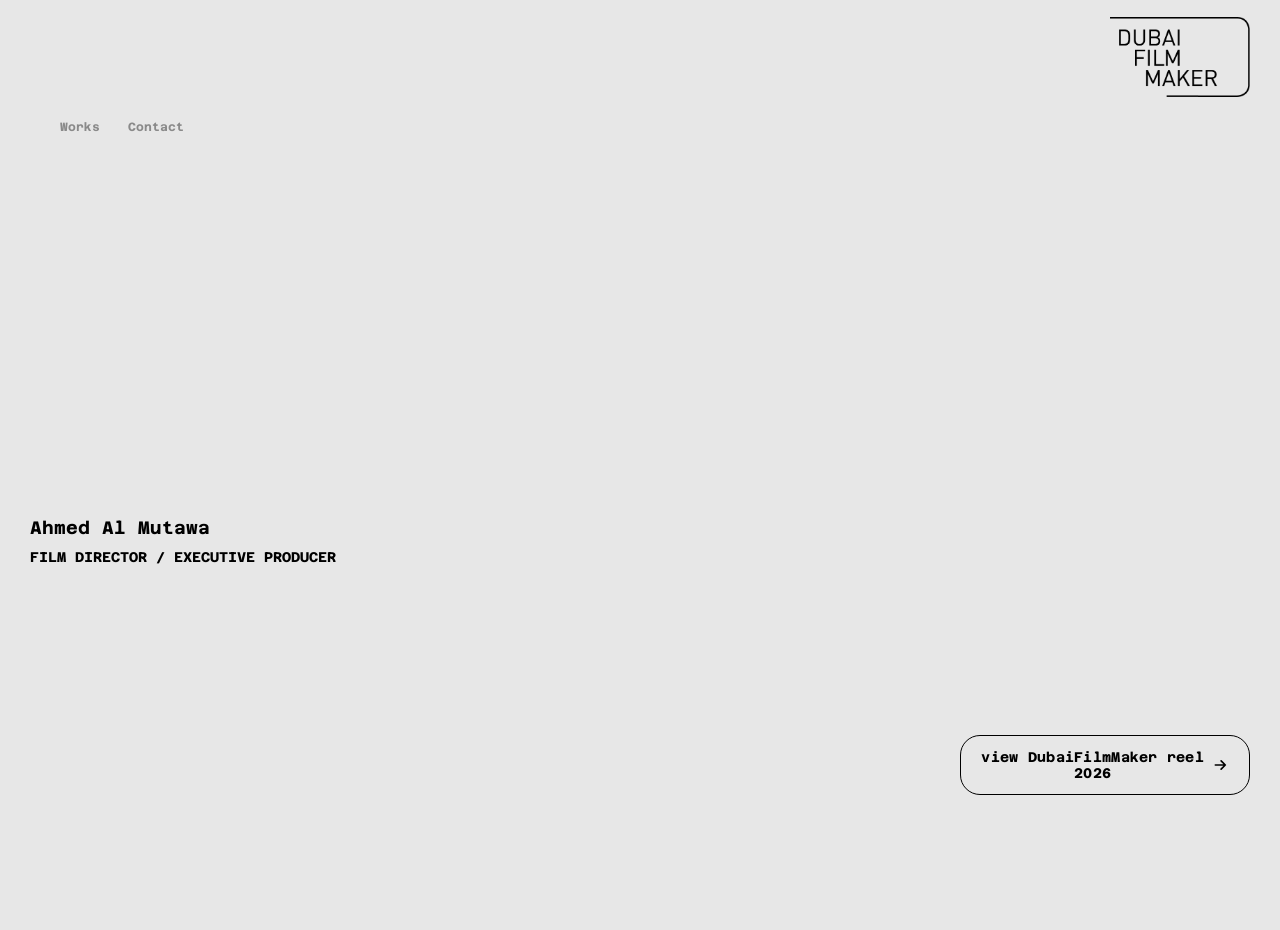
==== commit 6203747b: "remove  meta" ====
--- a/about.html
+++ b/about.html
@@ -73,11 +73,11 @@
 
     <meta
       name="description"
-      content="Post-Production company based in the heart of Paris, dedicated to audiovisual production, advertisement, digital content, music video feature films & documentaries."
+      content=""
     />
     <meta
       property="og:description"
-      content="Post-Production company based in the heart of Paris, dedicated to audiovisual production, advertisement, digital content, music video feature films & documentaries."
+      content=""
     />
 
     <title>DubaiFilmMaker - About</title>
